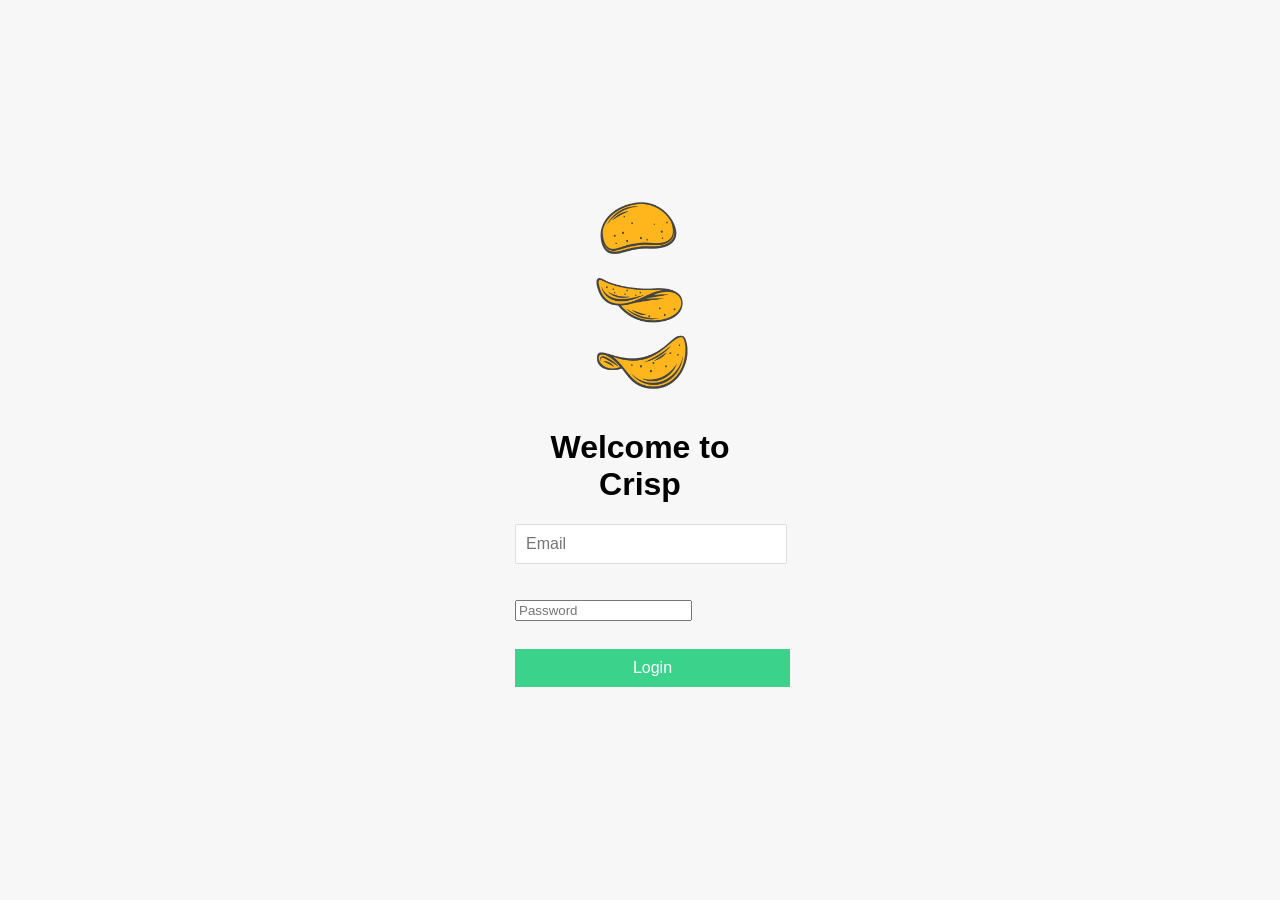
==== Crisp-Frontend/index.html @ b0db5cd4 "Rename folders" ====
<!DOCTYPE html>
<html lang="en">
<head>
    <meta charset="UTF-8">
    <meta http-equiv="X-UA-Compatible" content="IE=edge">
    <meta name="viewport" content="width=device-width, initial-scale=1.0">
    <link rel="stylesheet" type="text/css" href="styles.css" />
    
    <title>Crisp</title>
</head>
<body>
    <div class ="container">
    <img src="crisp logo.png" class="image" width="116" height="225">

    <h1>Welcome to Crisp</h1>

    <form id="loginform">
        <input id="email" placeholder="Email" type="text" />
        <br>
        <br>
        <input id="password" placeholder="Password" type="password" />
        <br>
        <br>
        <button id="login" class="btn" onclick="logIn()">Login</button>
      </form>
 
    </div>
    <script src="login.js"></script>
</body>
</html>
---- Crisp-Frontend/styles.css ----
body {
    background-color: #f7f7f7;
    display: flex;
    flex-direction: column;
    align-items: center;
    justify-content: center;
    min-height: 100vh;
    margin: 0;
    font-family: 'Lato', sans-serif;
  }

.image{
    display: block;
    margin-left: auto;
    margin-right: auto;
}


.container {
    margin: 30px auto;
    width: 250px;
  }

h1{
    text-align: center;
}

h2{
    text-align: center;
}

select{
    border: 1px solid #dedede;
  border-radius: 2px;
  display: block;
  font-size: 16px;
  padding: 10px;
  width: 110%;
}

.btn {
    cursor: pointer;
    background-color: #3bd38c;
    box-shadow: var(--box-shadow);
    color: #fff;
    border: 0;
    display: block;
    font-size: 16px;
    margin: 10px 0 30px;
    padding: 10px;
    width: 110%;
  }

  input[type='text'],
input[type='number'],
input[type='date'] {
  border: 1px solid #dedede;
  border-radius: 2px;
  display: block;
  font-size: 16px;
  padding: 10px;
  width: 100%;
}
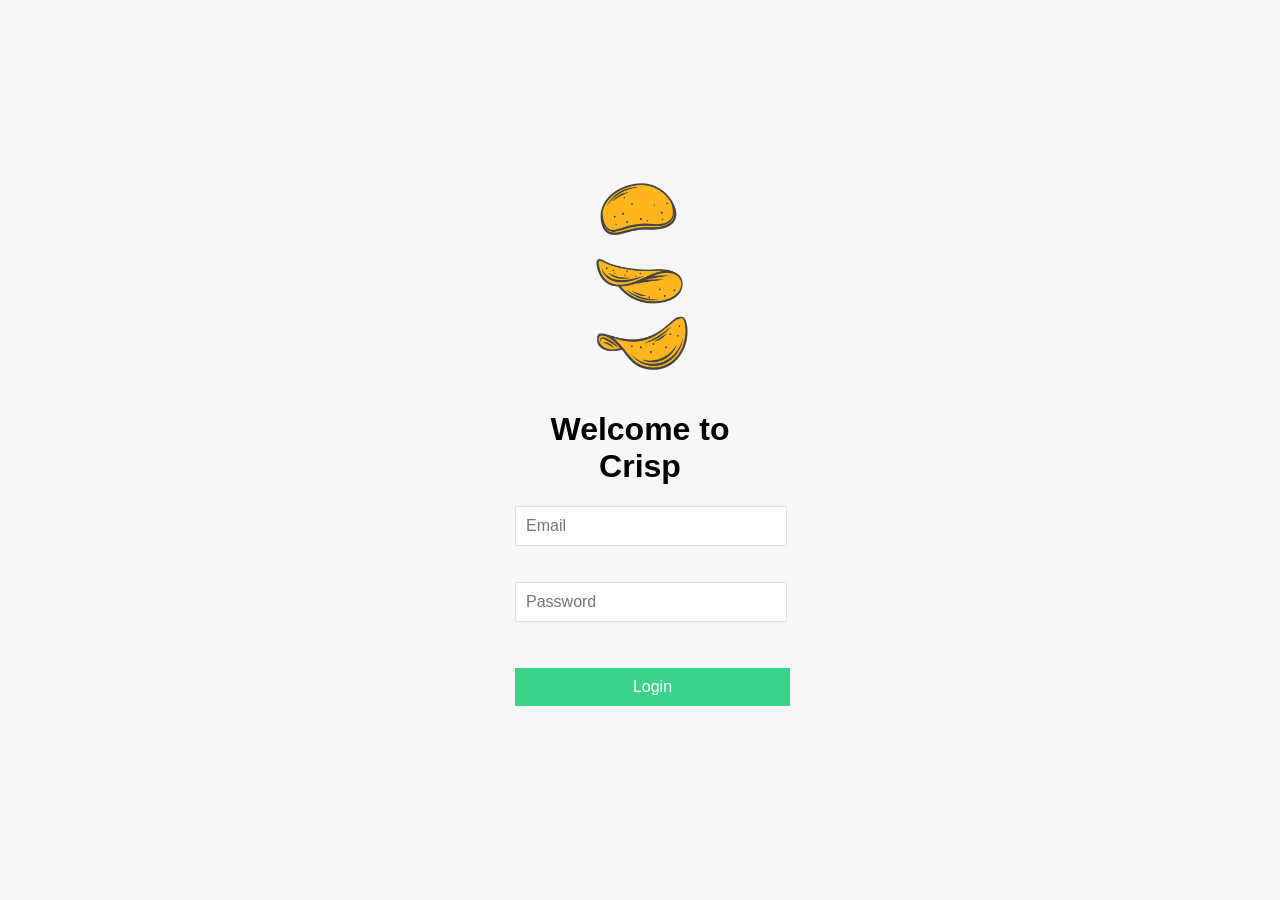
==== commit 868972e9: "hard coded login" ====
--- a/Crisp-Frontend/index.html
+++ b/Crisp-Frontend/index.html
@@ -21,10 +21,9 @@
         <input id="password" placeholder="Password" type="password" />
         <br>
         <br>
-        <button id="login" class="btn" onclick="logIn()">Login</button>
+        <button id="login" class="btn" href="overview.html">Login</button>
       </form>
  
     </div>
-    <script src="login.js"></script>
 </body>
 </html>
--- a/Crisp-Frontend/styles.css
+++ b/Crisp-Frontend/styles.css
@@ -53,7 +53,8 @@
 
   input[type='text'],
 input[type='number'],
-input[type='date'] {
+input[type='date'],
+input[type='password'] {
   border: 1px solid #dedede;
   border-radius: 2px;
   display: block;
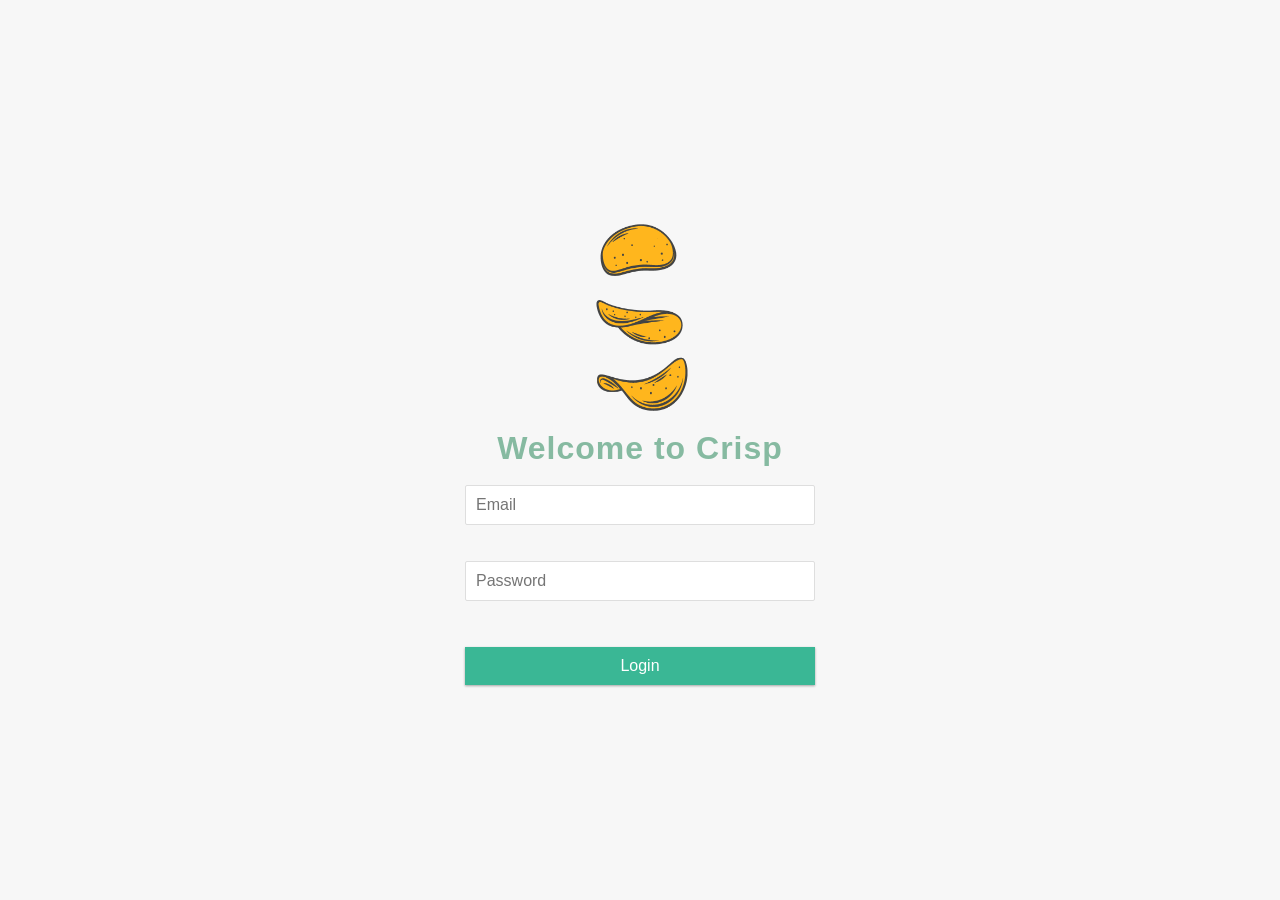
==== commit 7b548788: "Merge into one css for login" ====
--- a/Crisp-Frontend/index.html
+++ b/Crisp-Frontend/index.html
@@ -4,7 +4,7 @@
     <meta charset="UTF-8">
     <meta http-equiv="X-UA-Compatible" content="IE=edge">
     <meta name="viewport" content="width=device-width, initial-scale=1.0">
-    <link rel="stylesheet" type="text/css" href="styles.css" />
+    <link rel="stylesheet" type="text/css" href="style1.css" />
     
     <title>Crisp</title>
 </head>
@@ -12,16 +12,16 @@
     <div class ="container">
     <img src="crisp logo.png" class="image" width="116" height="225">
 
-    <h1>Welcome to Crisp</h1>
+    <h1>Welcome to Crisp</h1><br>
 
-    <form id="loginform">
+    <form id="loginform" action="overview.html">
         <input id="email" placeholder="Email" type="text" />
         <br>
         <br>
         <input id="password" placeholder="Password" type="password" />
         <br>
         <br>
-        <button id="login" class="btn" href="overview.html">Login</button>
+        <button id="b1" class="btn">Login</button>
       </form>
  
     </div>
--- a/Crisp-Frontend/style1.css
+++ b/Crisp-Frontend/style1.css
@@ -0,0 +1,261 @@
+@import url('https://fonts.googleapis.com/css?family=Lato&display=swap');
+
+:root {
+  --box-shadow: 0 1px 3px rgba(0, 0, 0, 0.12), 0 1px 2px rgba(0, 0, 0, 0.24);
+}
+
+* {
+  box-sizing: border-box;
+}
+
+body {
+  background-color: #f7f7f7;
+  display: flex;
+  flex-direction: column;
+  align-items: center;
+  justify-content: center;
+  min-height: 100vh;
+  margin: 0;
+  font-family: 'Lato', sans-serif;
+}
+
+svg {
+    margin: 40px;
+
+}
+.container {
+  margin: 30px auto;
+  width: 350px;
+}
+
+h1 {
+  letter-spacing: 1px;
+  color:#86BAA1;
+  margin: 0;
+  text-align: center;
+}
+
+h3 {
+  border-bottom: 1px solid #bbb;
+  padding-bottom: 10px;
+  margin: 20px 0 10px;
+}
+
+h4 {
+    letter-spacing: 1px;
+    margin: 0;
+}
+
+
+label {
+    display: inline-block;
+    margin: 10px 0;
+  }
+
+  #b1 {
+    cursor: pointer;
+    background-color: #3AB795;
+    box-shadow: var(--box-shadow);
+    color: #fff;
+    border: 0;
+    display: block;
+    font-size: 16px;
+    margin: 10px 0 10px;
+    padding: 10px;
+    width: 100%;
+  }
+  
+  #b2 {
+    cursor: pointer;
+    background-color: #FE7F2D;
+    box-shadow: var(--box-shadow);
+    color: #fff;
+    border: 0;
+    display: block;
+    font-size: 16px;
+    margin: 10px 0 10px;
+    padding: 10px;
+    width: 100%;
+  }
+
+
+  #b3 {
+    cursor: pointer;
+    background-color: #FFCF56;
+    box-shadow: var(--box-shadow);
+    color: #000;
+    border: 0;
+    display: block;
+    font-size: 16px;
+    margin: 10px 0 10px;
+    padding: 10px;
+    width: 30%;
+  }
+
+  #b4 {
+    cursor: pointer;
+    background-color: red;
+    box-shadow: var(--box-shadow);
+    color: #fff;
+    border: 0;
+    display: block;
+    font-size: 16px;
+    margin: 10px 0 10px;
+    padding: 10px;
+    width: 30%;
+  }
+  #b5 {
+    cursor: pointer;
+    background-color: #FE7F2D;
+    box-shadow: var(--box-shadow);
+    color: #fff;
+    border: 0;
+    display: block;
+    font-size: 16px;
+    margin: 10px 0 10px;
+    padding: 10px;
+    width: 100%;
+  }
+  .btn {
+    border: none;
+    outline: none;
+    padding: 12px 16px;
+    background-color: #f1f1f1;
+    cursor: pointer;
+  }
+
+  #myBtnContainer {
+    width: 80%;
+  }
+
+
+  .btn:focus,
+  .delete-btn:focus {
+    outline: 0;
+  } 
+
+ text {
+    font: 18px arial;
+    text-anchor:inherit;
+    text-align: left;
+    color: black;
+  }
+  
+  #myTable {
+    display: block;
+    font-family: sans-serif;
+    font-size: 100%;
+    
+    }
+  
+   #myTable  th {
+      background-color: rgb(112, 196, 105);
+      color: white;
+      font-weight: normal;
+      padding: 20px 30px;
+      text-align: center;
+    }
+  
+  
+   #myTable td {
+      background-color: rgb(238, 238, 238);
+      color: rgb(111, 111, 111);
+      padding: 20px 30px;
+      text-align:center;
+    }
+
+    /* Dropdown Button */
+.dropbtn {
+  background-color: #04AA6D;
+  color: white;
+  padding: 16px;
+  font-size: 16px;
+  border: none;
+  cursor: pointer;
+}
+
+/* Dropdown button on hover & focus */
+.dropbtn:hover, .dropbtn:focus {
+  background-color: #a4faa7;
+}
+
+/* The search field */
+#myInput {
+  box-sizing: border-box;
+  background-image: url('searchicon.png');
+  background-position: 14px 12px;
+  background-repeat: no-repeat;
+  font-size: 16px;
+  padding: 14px 20px 12px 45px;
+  border: none;
+  border-bottom: 1px solid #ddd;
+}
+
+/* The search field when it gets focus/clicked on */
+#myInput:focus {outline: 3px solid #ddd;}
+
+/* The container <div> - needed to position the dropdown content */
+.dropdown {
+  position: relative;
+  display: inline-block;
+}
+
+/* Dropdown Content (Hidden by Default) */
+.dropdown-content {
+  display: none;
+  position: absolute;
+  background-color: #f6f6f6;
+  min-width: 230px;
+  border: 1px solid #ddd;
+  z-index: 1;
+}
+
+/* Links inside the dropdown */
+.dropdown-content a {
+  color: black;
+  padding: 12px 16px;
+  text-decoration: none;
+  display: block;
+}
+
+/* Change color of dropdown links on hover */
+.dropdown-content a:hover {background-color: #f1f1f1}
+
+/* Show the dropdown menu (use JS to add this class to the .dropdown-content container when the user clicks on the dropdown button) */
+.show {display:block;}
+
+.image{
+  display: block;
+  margin-left: auto;
+  margin-right: auto;
+}
+
+select{
+  border: 1px solid #dedede;
+  border-radius: 2px;
+  display: block;
+  font-size: 16px;
+  padding: 10px;
+  width: 100%;
+}
+
+input[type='text'],
+input[type='number'],
+input[type='date'],
+input[type='password'] {
+  border: 1px solid #dedede;
+  border-radius: 2px;
+  display: block;
+  font-size: 16px;
+  padding: 10px;
+  width: 100%;
+}
+
+.arc text {
+  font: 18px arial;
+  text-anchor: middle;
+}
+
+.arc path {
+  stroke: #fff;
+}
